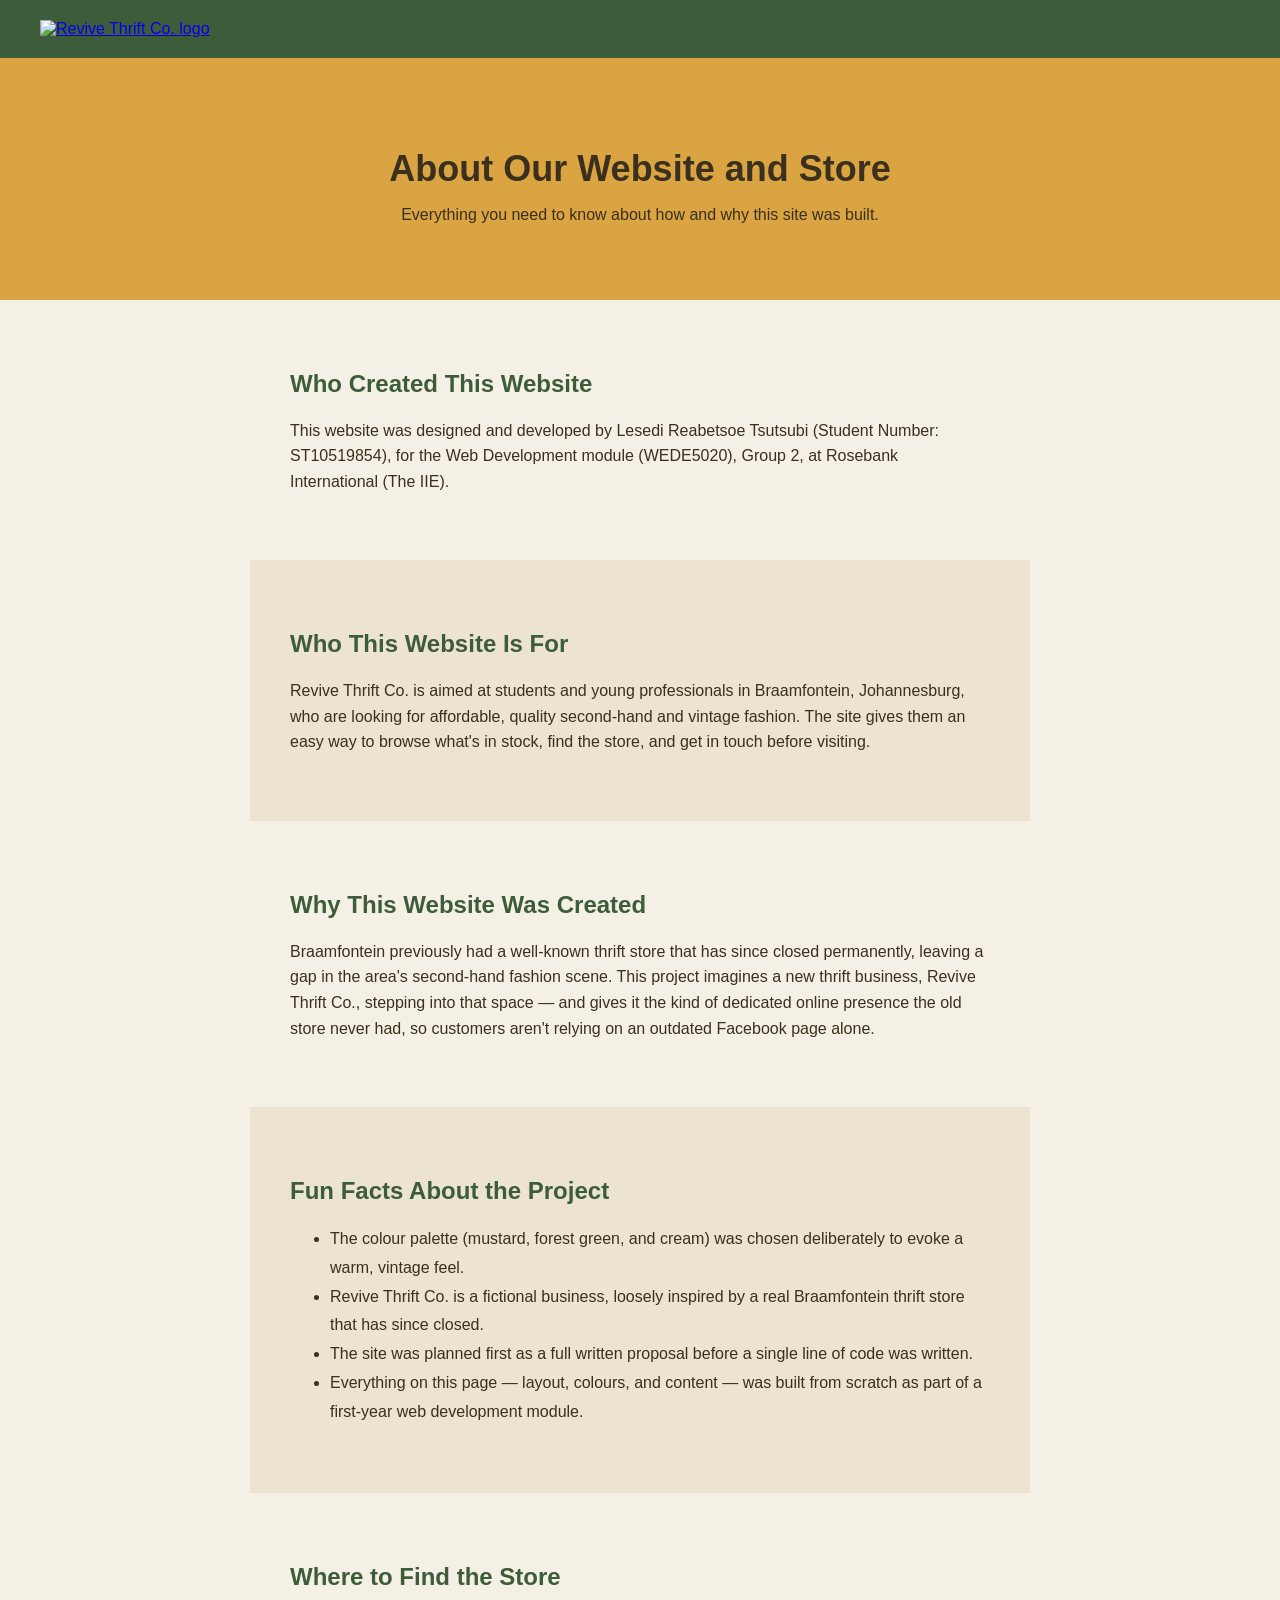
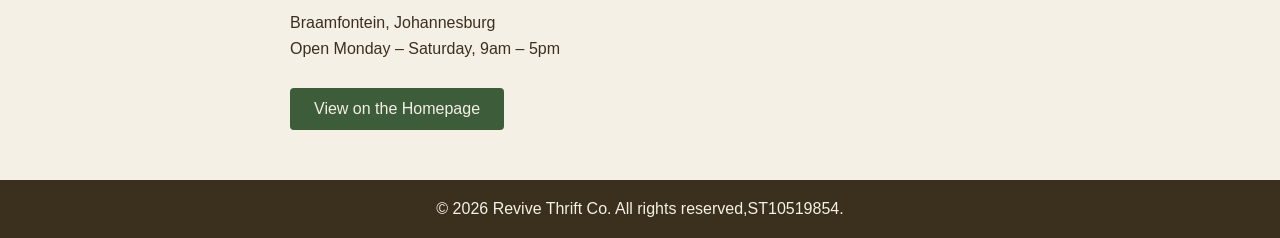
==== About page.html @ 290efb19 "Addition of home page, contact page, and location page" ====
<!DOCTYPE html>
<html lang="en">
<head>
  <meta charset="UTF-8">
  <meta name="viewport" content="width=device-width, initial-scale=1.0">
  <title>About This Project | Revive Thrift Co.</title>
</head>
<body style="margin:0; font-family: Arial, sans-serif; color:#3b2f1e; background-color:#f5f0e6;">

  <!-- Header / Navigation -->
  <header style="background-color:#3d5c3a; padding:20px 40px; display:flex; justify-content:space-between; align-items:center;">
    <a href="Home.html">
      <img src="images/Revive Thrift Co. Logo.png " alt="Revive Thrift Co. logo" style="height:220px;">
    </a>
    <ul style="list-style:none; display:flex; gap:24px; margin:0; padding:0;">
    </ul>
  </header>

  <!-- Page Title -->
  <section style="text-align:center; padding:60px 20px; background-color:#d9a441;">
    <h1 style="font-size:36px; margin-bottom:10px; color:#3b2f1e;">About Our Website and Store</h1>
    <p style="font-size:16px;">Everything you need to know about how and why this site was built.</p>
  </section>

  <!-- Who Created It -->
  <section style="padding:50px 40px; max-width:700px; margin:0 auto;">
    <h2 style="color:#3d5c3a;">Who Created This Website</h2>
    <p style="line-height:1.6;">
      This website was designed and developed by Lesedi Reabetsoe Tsutsubi
      (Student Number: ST10519854), for the Web Development module
      (WEDE5020), Group 2, at Rosebank International (The IIE).
    </p>
  </section>

  <!-- Who It's For -->
  <section style="padding:50px 40px; max-width:700px; margin:0 auto; background-color:#ece3d0;">
    <h2 style="color:#3d5c3a;">Who This Website Is For</h2>
    <p style="line-height:1.6;">
      Revive Thrift Co. is aimed at students and young professionals in
      Braamfontein, Johannesburg, who are looking for affordable, quality
      second-hand and vintage fashion. The site gives them an easy way to
      browse what's in stock, find the store, and get in touch before
      visiting.
    </p>
  </section>

  <!-- Why It Was Created -->
  <section style="padding:50px 40px; max-width:700px; margin:0 auto;">
    <h2 style="color:#3d5c3a;">Why This Website Was Created</h2>
    <p style="line-height:1.6;">
      Braamfontein previously had a well-known thrift store that has since
      closed permanently, leaving a gap in the area's second-hand fashion
      scene. This project imagines a new thrift business, Revive Thrift Co.,
      stepping into that space — and gives it the kind of dedicated online
      presence the old store never had, so customers aren't relying on an
      outdated Facebook page alone.
    </p>
  </section>

  <!-- Fun Facts -->
  <section style="padding:50px 40px; max-width:700px; margin:0 auto; background-color:#ece3d0;">
    <h2 style="color:#3d5c3a;">Fun Facts About the Project</h2>
    <ul style="line-height:1.8;">
      <li>The colour palette (mustard, forest green, and cream) was chosen deliberately to evoke a warm, vintage feel.</li>
      <li>Revive Thrift Co. is a fictional business, loosely inspired by a real Braamfontein thrift store that has since closed.</li>
      <li>The site was planned first as a full written proposal before a single line of code was written.</li>
      <li>Everything on this page — layout, colours, and content — was built from scratch as part of a first-year web development module.</li>
    </ul>
  </section>

  <!-- Store Location -->
  <section style="padding:50px 40px; max-width:700px; margin:0 auto;">
    <h2 style="color:#3d5c3a;">Where to Find the Store</h2>
    <p style="line-height:1.6;">
      Braamfontein, Johannesburg<br>
      Open Monday – Saturday, 9am – 5pm
    </p>
    <a href="index.html#location" style="display:inline-block; margin-top:10px; background-color:#3d5c3a; color:#f5f0e6; padding:12px 24px; text-decoration:none; border-radius:4px;">
      View on the Homepage
    </a>
  </section>

  <!-- Footer -->
  <footer style="background-color:#3b2f1e; color:#f5f0e6; text-align:center; padding:20px;">
    <p style="margin:0;">&copy; 2026 Revive Thrift Co. All rights reserved,ST10519854.</p>
  </footer>

</body>
</html>
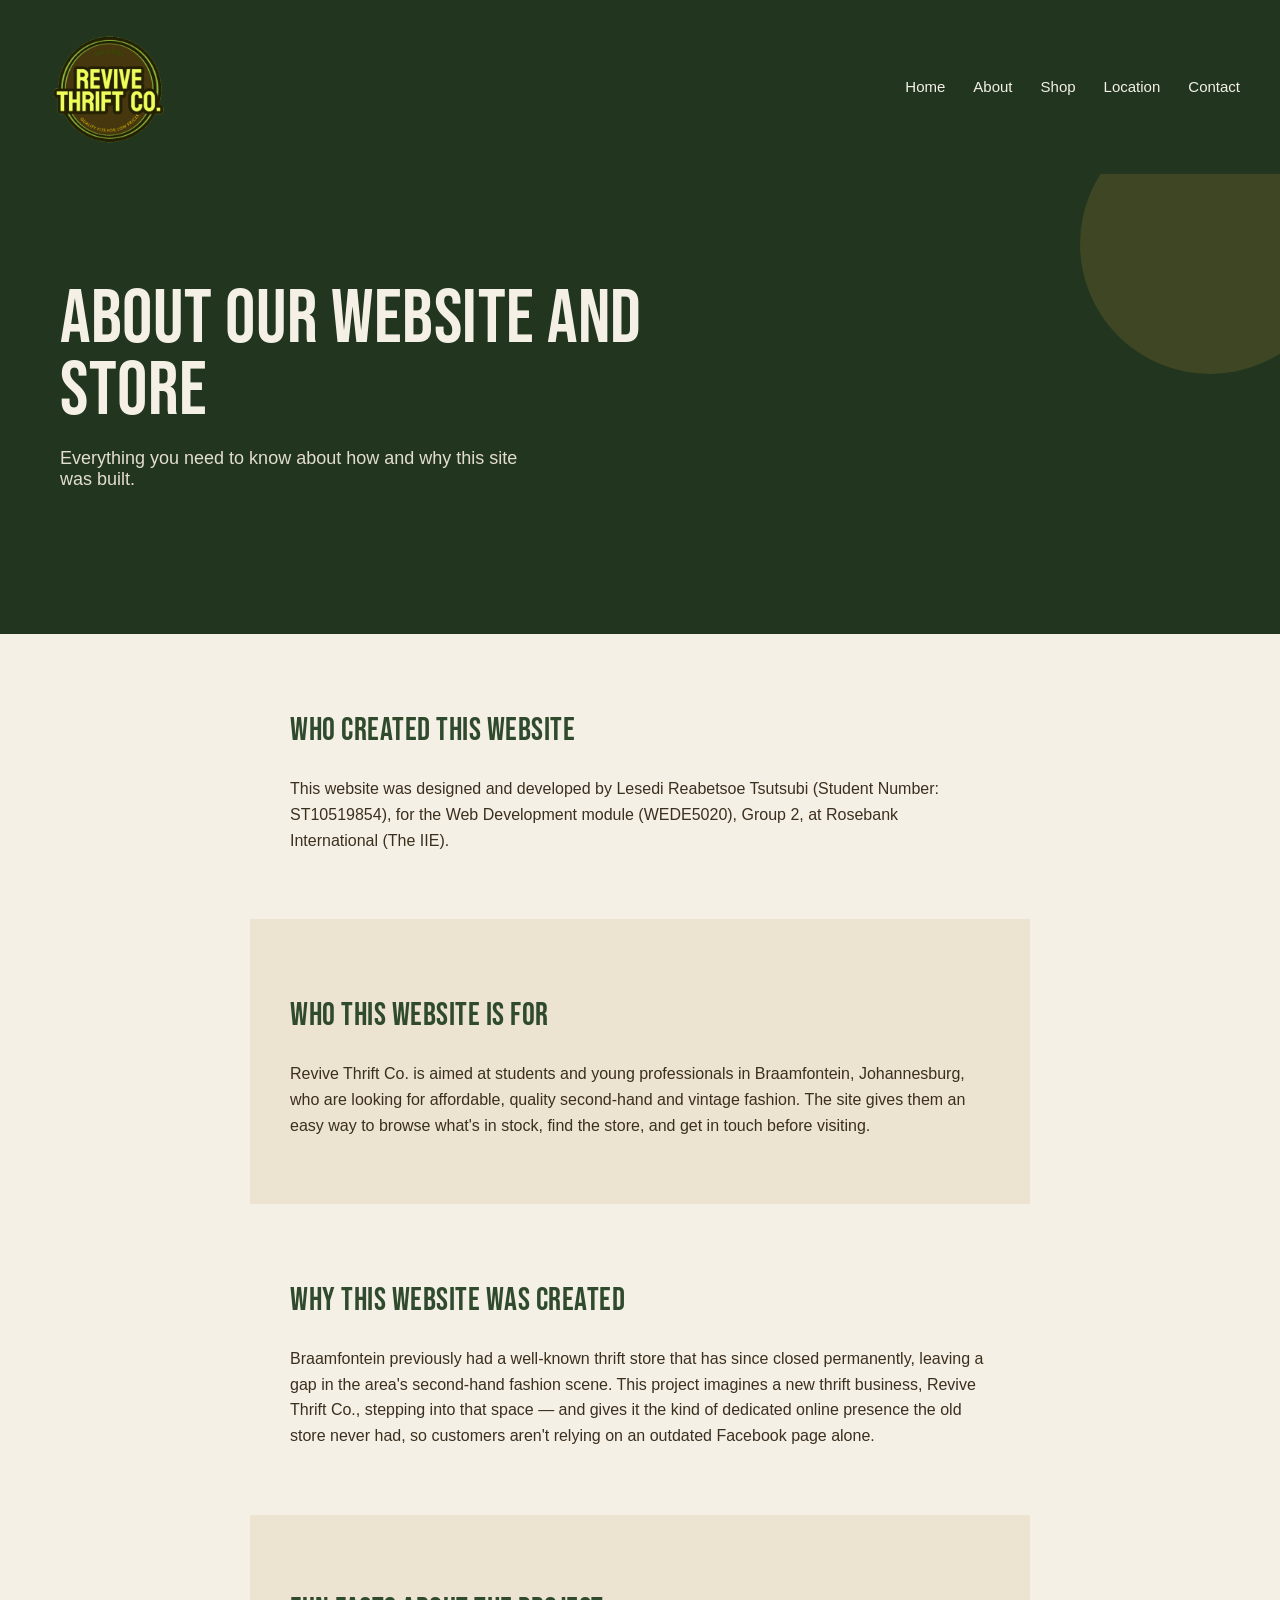
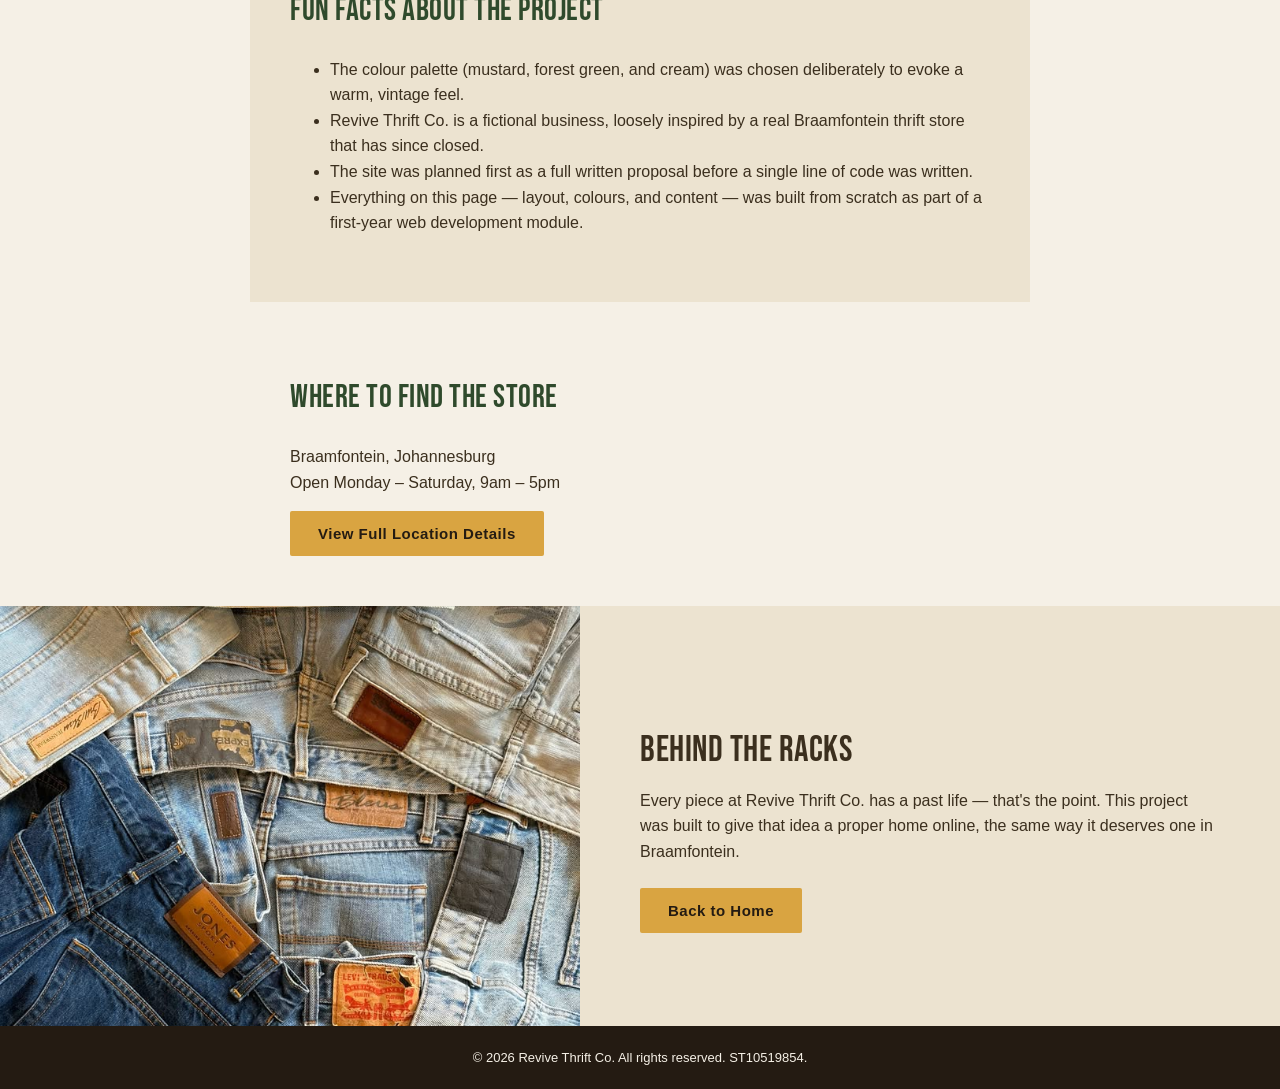
==== commit 893afbb9: "Part 2 additions external css like a separate class and a layout restructure of the whole website wh" ====
--- a/About page.html
+++ b/About page.html
@@ -4,28 +4,34 @@
   <meta charset="UTF-8">
   <meta name="viewport" content="width=device-width, initial-scale=1.0">
   <title>About This Project | Revive Thrift Co.</title>
+  <link rel="stylesheet" href="style.css">
 </head>
-<body style="margin:0; font-family: Arial, sans-serif; color:#3b2f1e; background-color:#f5f0e6;">
+<body>
 
   <!-- Header / Navigation -->
-  <header style="background-color:#3d5c3a; padding:20px 40px; display:flex; justify-content:space-between; align-items:center;">
-    <a href="Home.html">
-      <img src="images/Revive Thrift Co. Logo.png " alt="Revive Thrift Co. logo" style="height:220px;">
+  <header>
+    <a href="Home.html" class="logo">
+      <img src="Images/Revive ThriftCo. Logo.png" alt="Revive Thrift Co. logo">
     </a>
-    <ul style="list-style:none; display:flex; gap:24px; margin:0; padding:0;">
+    <ul class="nav-links">
+      <li><a href="Home.html">Home</a></li>
+      <li><a href="About page.html">About</a></li>
+      <li><a href="Home.html#shop">Shop</a></li>
+      <li><a href="Location page.html">Location</a></li>
+      <li><a href="Contact page.html">Contact</a></li>
     </ul>
   </header>
 
   <!-- Page Title -->
-  <section style="text-align:center; padding:60px 20px; background-color:#d9a441;">
-    <h1 style="font-size:36px; margin-bottom:10px; color:#3b2f1e;">About Our Website and Store</h1>
-    <p style="font-size:16px;">Everything you need to know about how and why this site was built.</p>
+  <section class="hero">
+    <h1>About Our Website and Store</h1>
+    <p>Everything you need to know about how and why this site was built.</p>
   </section>
 
   <!-- Who Created It -->
-  <section style="padding:50px 40px; max-width:700px; margin:0 auto;">
-    <h2 style="color:#3d5c3a;">Who Created This Website</h2>
-    <p style="line-height:1.6;">
+  <section class="content-block">
+    <h2>Who Created This Website</h2>
+    <p>
       This website was designed and developed by Lesedi Reabetsoe Tsutsubi
       (Student Number: ST10519854), for the Web Development module
       (WEDE5020), Group 2, at Rosebank International (The IIE).
@@ -33,9 +39,9 @@
   </section>
 
   <!-- Who It's For -->
-  <section style="padding:50px 40px; max-width:700px; margin:0 auto; background-color:#ece3d0;">
-    <h2 style="color:#3d5c3a;">Who This Website Is For</h2>
-    <p style="line-height:1.6;">
+  <section class="content-block section-alt">
+    <h2>Who This Website Is For</h2>
+    <p>
       Revive Thrift Co. is aimed at students and young professionals in
       Braamfontein, Johannesburg, who are looking for affordable, quality
       second-hand and vintage fashion. The site gives them an easy way to
@@ -45,9 +51,9 @@
   </section>
 
   <!-- Why It Was Created -->
-  <section style="padding:50px 40px; max-width:700px; margin:0 auto;">
-    <h2 style="color:#3d5c3a;">Why This Website Was Created</h2>
-    <p style="line-height:1.6;">
+  <section class="content-block">
+    <h2>Why This Website Was Created</h2>
+    <p>
       Braamfontein previously had a well-known thrift store that has since
       closed permanently, leaving a gap in the area's second-hand fashion
       scene. This project imagines a new thrift business, Revive Thrift Co.,
@@ -58,9 +64,9 @@
   </section>
 
   <!-- Fun Facts -->
-  <section style="padding:50px 40px; max-width:700px; margin:0 auto; background-color:#ece3d0;">
-    <h2 style="color:#3d5c3a;">Fun Facts About the Project</h2>
-    <ul style="line-height:1.8;">
+  <section class="content-block section-alt">
+    <h2>Fun Facts About the Project</h2>
+    <ul>
       <li>The colour palette (mustard, forest green, and cream) was chosen deliberately to evoke a warm, vintage feel.</li>
       <li>Revive Thrift Co. is a fictional business, loosely inspired by a real Braamfontein thrift store that has since closed.</li>
       <li>The site was planned first as a full written proposal before a single line of code was written.</li>
@@ -69,21 +75,33 @@
   </section>
 
   <!-- Store Location -->
-  <section style="padding:50px 40px; max-width:700px; margin:0 auto;">
-    <h2 style="color:#3d5c3a;">Where to Find the Store</h2>
-    <p style="line-height:1.6;">
+  <section class="content-block">
+    <h2>Where to Find the Store</h2>
+    <p>
       Braamfontein, Johannesburg<br>
       Open Monday – Saturday, 9am – 5pm
     </p>
-    <a href="index.html#location" style="display:inline-block; margin-top:10px; background-color:#3d5c3a; color:#f5f0e6; padding:12px 24px; text-decoration:none; border-radius:4px;">
-      View on the Homepage
-    </a>
+    <a href="Location page.html" class="btn btn-primary">View Full Location Details</a>
+  </section>
+
+  <!-- Behind the Racks -->
+  <section class="split split-alt">
+    <div><img src="Images/Picture 8.jpeg" alt="Vintage caps at Revive Thrift Co."></div>
+    <div class="split-text">
+      <h2>Behind the Racks</h2>
+      <p>
+        Every piece at Revive Thrift Co. has a past life — that's the point.
+        This project was built to give that idea a proper home online,
+        the same way it deserves one in Braamfontein.
+      </p>
+      <a href="Home.html" class="btn btn-primary">Back to Home</a>
+    </div>
   </section>
 
   <!-- Footer -->
-  <footer style="background-color:#3b2f1e; color:#f5f0e6; text-align:center; padding:20px;">
-    <p style="margin:0;">&copy; 2026 Revive Thrift Co. All rights reserved,ST10519854.</p>
+  <footer>
+    <p>&copy; 2026 Revive Thrift Co. All rights reserved. ST10519854.</p>
   </footer>
 
 </body>
-</html>+</html>
--- a/style.css
+++ b/style.css
@@ -0,0 +1,455 @@
+/* ===== Fonts ===== */
+@import url('https://fonts.googleapis.com/css2?family=Bebas+Neue&display=swap');
+
+
+:root {
+  --forest: #2f4a2c;
+  --forest-deep: #22361f;
+  --mustard: #d9a441;
+  --cream: #f5f0e6;
+  --near-black: #241b12;
+  --white: #ffffff;
+}
+
+/* ===== Base ===== */
+body {
+  margin: 0;
+  font-family: Arial, sans-serif;
+  color: #3b2f1e;
+  background-color: var(--cream);
+}
+
+h1, h2, .display {
+  font-family: 'Bebas Neue', Arial, sans-serif;
+  letter-spacing: 0.5px;
+  font-weight: 400;
+}
+
+/* ===== Header / Navigation ===== */
+header {
+  background-color: var(--forest-deep);
+  padding: 20px 40px;
+  display: flex;
+  justify-content: space-between;
+  align-items: center;
+  flex-wrap: wrap;
+}
+
+.logo img {
+  height: 130px;
+}
+
+.nav-links {
+  list-style: none;
+  display: flex;
+  gap: 28px;
+  margin: 0;
+  padding: 0;
+  flex-wrap: wrap;
+}
+
+.nav-links a {
+  color: var(--cream);
+  text-decoration: none;
+  font-size: 15px;
+}
+
+.nav-links a:hover {
+  color: var(--mustard);
+}
+
+/* ===== Buttons ===== */
+.btn {
+  display: inline-block;
+  padding: 14px 28px;
+  text-decoration: none;
+  border-radius: 2px;
+  border: none;
+  font-size: 15px;
+  font-weight: bold;
+  cursor: pointer;
+  letter-spacing: 0.5px;
+}
+
+.btn-primary {
+  background-color: var(--mustard);
+  color: var(--near-black);
+}
+
+.btn-primary:hover {
+  background-color: #c4923a;
+}
+
+.btn-secondary {
+  background-color: transparent;
+  color: var(--cream);
+  border: 2px solid var(--cream);
+}
+
+/* ===== Hero Section ===== */
+.hero {
+  position: relative;
+  padding: 110px 60px;
+  background-color: var(--forest-deep);
+  color: var(--cream);
+  overflow: hidden;
+  text-align: left;
+}
+
+.hero::after {
+  content: "";
+  position: absolute;
+  top: -60px;
+  right: -60px;
+  width: 260px;
+  height: 260px;
+  background-color: var(--mustard);
+  border-radius: 50%;
+  opacity: 0.15;
+}
+
+.hero-eyebrow {
+  font-size: 14px;
+  letter-spacing: 3px;
+  color: var(--mustard);
+  margin-bottom: 12px;
+}
+
+.hero h1 {
+  font-size: 76px;
+  line-height: 0.95;
+  margin: 0 0 20px;
+  max-width: 640px;
+  position: relative;
+  z-index: 1;
+}
+
+.hero p {
+  font-size: 18px;
+  margin-bottom: 34px;
+  max-width: 480px;
+  color: #e3ddcf;
+  position: relative;
+  z-index: 1;
+}
+
+/* ===== Generic content section ===== */
+.section {
+  padding: 70px 40px;
+  text-align: center;
+}
+
+.section-alt {
+  background-color: #ece3d0;
+}
+
+.section h2 {
+  font-size: 40px;
+  color: var(--forest);
+  margin-bottom: 24px;
+}
+
+.section-narrow {
+  max-width: 600px;
+  margin: 0 auto;
+  line-height: 1.6;
+}
+
+/* ===== Catalogue Grid ===== */
+.catalogue-grid {
+  display: flex;
+  justify-content: center;
+  gap: 26px;
+  flex-wrap: wrap;
+}
+
+.catalogue-item {
+  position: relative;
+  background-color: var(--white);
+  border-radius: 4px;
+  width: 210px;
+  text-align: left;
+  overflow: hidden;
+  box-shadow: 0 2px 10px rgba(0,0,0,0.06);
+}
+
+.catalogue-item img {
+  width: 100%;
+  height: 210px;
+  object-fit: cover;
+  display: block;
+}
+
+.catalogue-tag {
+  position: absolute;
+  top: 10px;
+  left: 10px;
+  background-color: var(--mustard);
+  color: var(--near-black);
+  font-size: 11px;
+  font-weight: bold;
+  letter-spacing: 0.5px;
+  padding: 4px 8px;
+  border-radius: 2px;
+  text-transform: uppercase;
+}
+
+.catalogue-item p {
+  margin: 12px;
+  font-weight: bold;
+}
+
+/* ===== Category ticker ===== */
+.ticker {
+  background-color: var(--near-black);
+  color: var(--cream);
+  padding: 14px 0;
+  overflow: hidden;
+  white-space: nowrap;
+}
+
+.ticker span {
+  display: inline-block;
+  padding: 0 28px;
+  font-size: 13px;
+  letter-spacing: 1px;
+  border-right: 1px solid #4a3d2c;
+}
+
+.ticker span:last-child {
+  border-right: none;
+}
+
+/* ===== Split sections (image + text) ===== */
+.split {
+  display: flex;
+  flex-wrap: wrap;
+  align-items: center;
+}
+
+.split-reverse {
+  flex-direction: row-reverse;
+}
+
+.split-alt {
+  background-color: #ece3d0;
+}
+
+.split > div {
+  flex: 1;
+  min-width: 300px;
+}
+
+.split img {
+  width: 100%;
+  height: 420px;
+  object-fit: cover;
+  display: block;
+}
+
+.split-text {
+  padding: 60px;
+}
+
+.split-text h2 {
+  text-align: left;
+  font-size: 36px;
+  margin-bottom: 14px;
+}
+
+.split-text p {
+  line-height: 1.6;
+  margin-bottom: 24px;
+}
+
+/* ===== Footer ===== */
+footer {
+  background-color: var(--near-black);
+  color: var(--cream);
+  text-align: center;
+  padding: 24px;
+}
+
+footer p {
+  margin: 0;
+  font-size: 13px;
+}
+
+/* ===== About-page content blocks ===== */
+.content-block {
+  padding: 50px 40px;
+  max-width: 700px;
+  margin: 0 auto;
+  text-align: left;
+}
+
+.content-block h2 {
+  color: var(--forest);
+  font-size: 32px;
+}
+
+.content-block p,
+.content-block ul {
+  line-height: 1.6;
+}
+
+/* ===== Contact page ===== */
+.contact-container {
+  max-width: 600px;
+  margin: 40px auto;
+  padding: 30px;
+  background-color: var(--white);
+  border-radius: 6px;
+  box-shadow: 0 4px 12px rgba(0, 0, 0, 0.05);
+}
+
+.contact-container h1 {
+  margin-top: 0;
+  font-size: 40px;
+  color: var(--forest);
+}
+
+.form-group {
+  margin-bottom: 20px;
+}
+
+.form-group label {
+  display: block;
+  margin-bottom: 8px;
+  font-weight: bold;
+}
+
+.form-group input,
+.form-group textarea {
+  width: 100%;
+  padding: 10px;
+  border: 1px solid #ccc;
+  border-radius: 4px;
+  box-sizing: border-box;
+  font-family: inherit;
+}
+
+.form-group textarea {
+  resize: vertical;
+  min-height: 120px;
+}
+
+/* ===== Location page ===== */
+.location-container {
+  max-width: 900px;
+  margin: 40px auto;
+  padding: 30px;
+  background-color: var(--white);
+  border-radius: 6px;
+  box-shadow: 0 4px 12px rgba(0, 0, 0, 0.05);
+}
+
+.location-container h1 {
+  margin-top: 0;
+  font-size: 40px;
+  color: var(--forest);
+}
+
+.location-grid {
+  display: flex;
+  flex-wrap: wrap;
+  gap: 30px;
+  margin-top: 20px;
+}
+
+.info-section,
+.map-section {
+  flex: 1;
+  min-width: 280px;
+}
+
+.info-section h3 {
+  color: var(--forest);
+  margin-bottom: 8px;
+}
+
+.info-section p {
+  line-height: 1.6;
+  margin-top: 0;
+}
+
+.map-container {
+  width: 100%;
+  height: 300px;
+  border-radius: 6px;
+  overflow: hidden;
+}
+
+.map-container iframe {
+  width: 100%;
+  height: 100%;
+  border: 0;
+}
+
+/* ===== Responsive Design ===== */
+@media (max-width: 768px) {
+  header {
+    flex-direction: column;
+    align-items: flex-start;
+    gap: 16px;
+  }
+
+  .nav-links {
+    flex-direction: column;
+    gap: 12px;
+  }
+
+  .hero {
+    padding: 70px 24px;
+  }
+
+  .hero h1 {
+    font-size: 44px;
+  }
+
+  .hero p {
+    font-size: 16px;
+  }
+
+  .section,
+  .content-block,
+  .contact-container,
+  .location-container {
+    padding: 40px 20px;
+  }
+
+  .catalogue-item {
+    width: 100%;
+    max-width: 280px;
+  }
+
+  .split-text {
+    padding: 36px 24px;
+  }
+
+  .split {
+    flex-direction: column;
+  }
+
+  .split > div {
+    width: 100%;
+  }
+
+  .split img {
+    height: 220px;
+  }
+}
+
+@media (max-width: 480px) {
+  .hero h1 {
+    font-size: 34px;
+  }
+
+  .btn {
+    display: block;
+    width: 100%;
+    box-sizing: border-box;
+    margin-bottom: 10px;
+    text-align: center;
+  }
+}
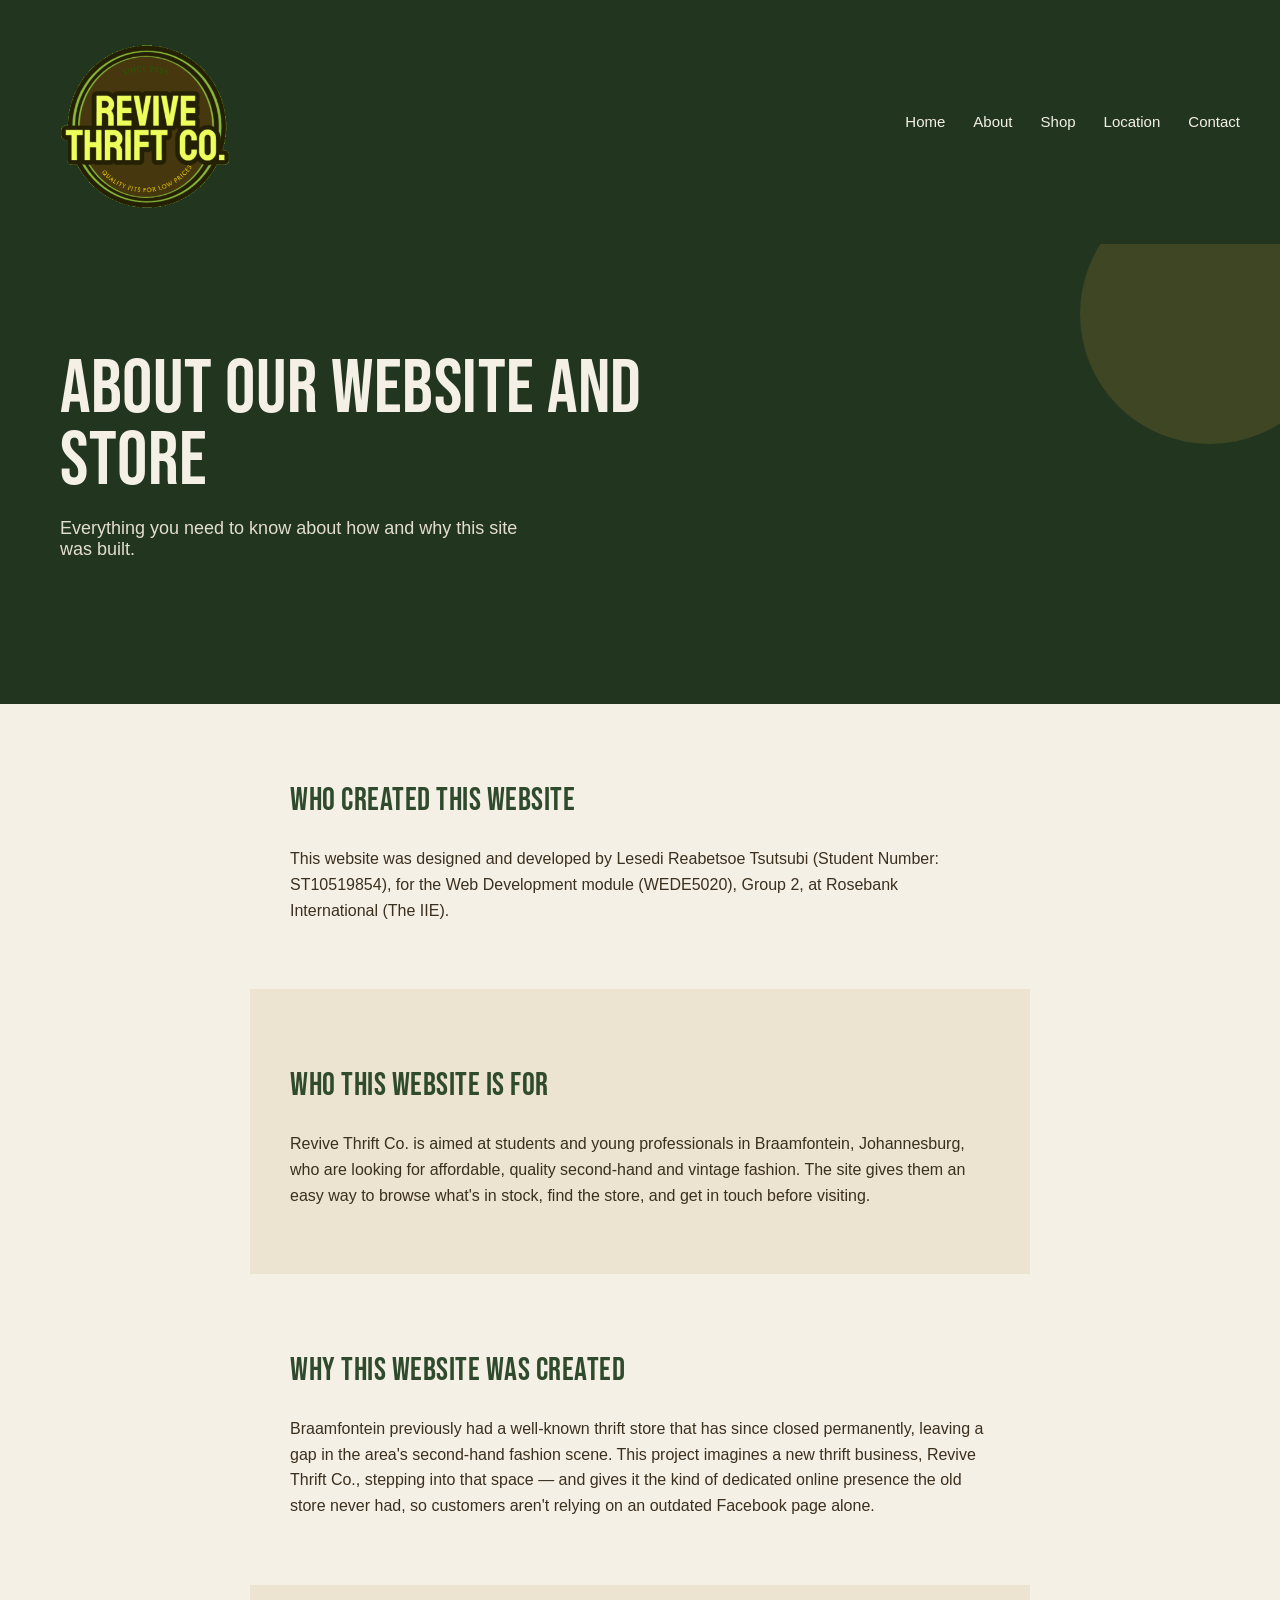
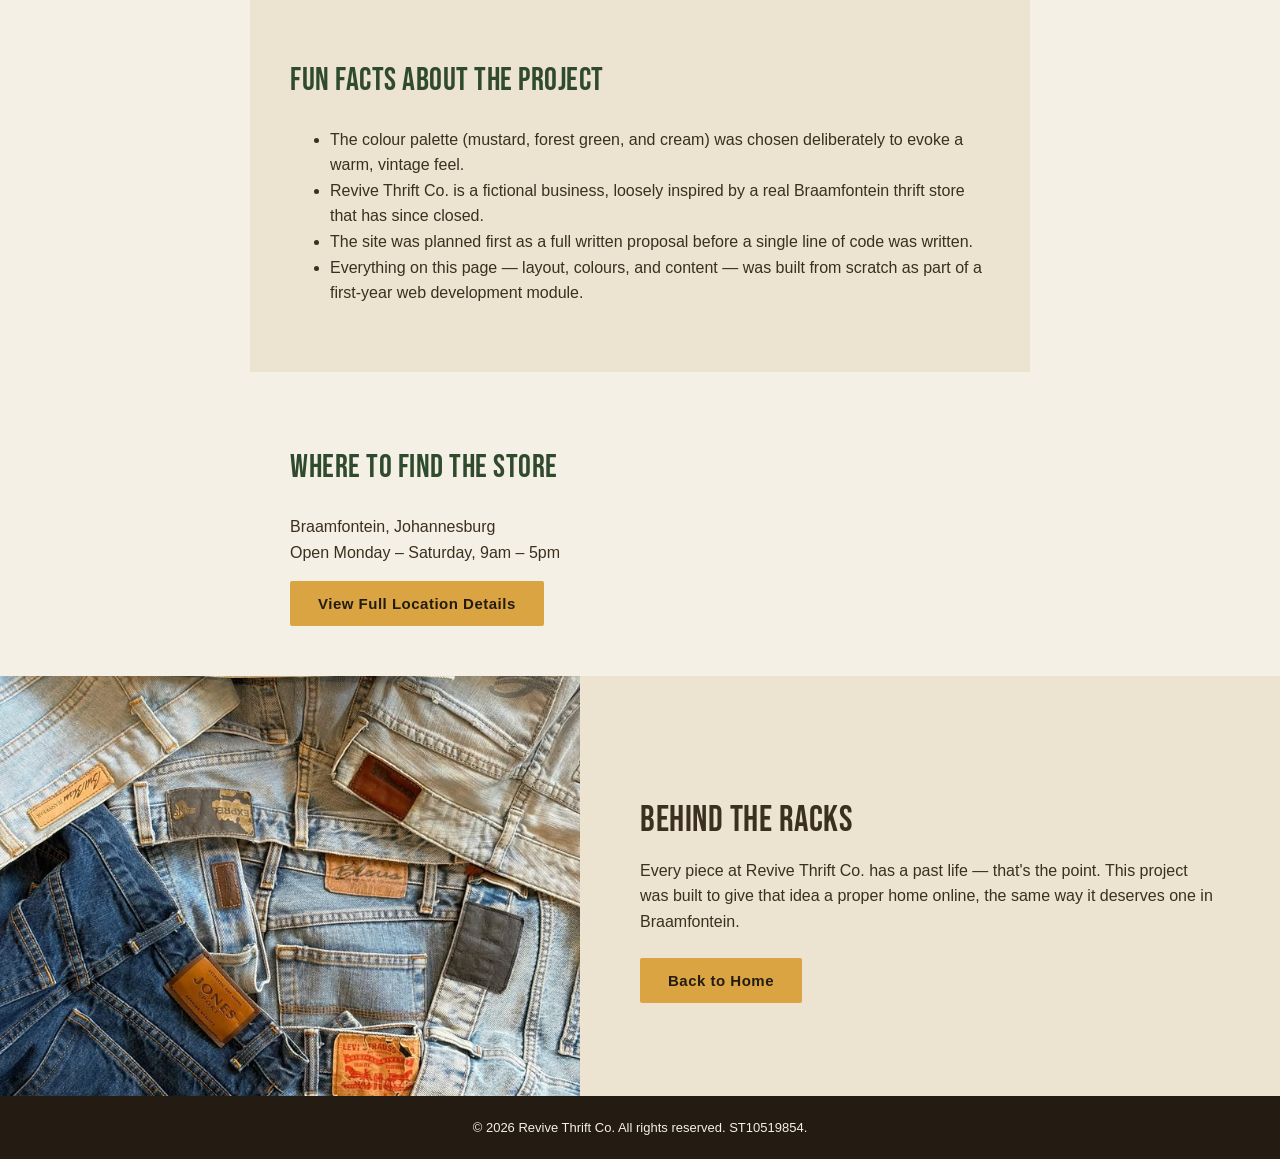
==== commit 0e3a1dde: "Changes made to website and improved proposal" ====
--- a/About page.html
+++ b/About page.html
@@ -4,7 +4,7 @@
   <meta charset="UTF-8">
   <meta name="viewport" content="width=device-width, initial-scale=1.0">
   <title>About This Project | Revive Thrift Co.</title>
-  <link rel="stylesheet" href="style.css">
+  <link rel="stylesheet" href="CSS/style.css">
 </head>
 <body>
 
--- a/CSS/style.css
+++ b/CSS/style.css
@@ -0,0 +1,455 @@
+/* ===== Fonts ===== */
+@import url('https://fonts.googleapis.com/css2?family=Bebas+Neue&display=swap');
+
+
+:root {
+  --forest: #2f4a2c;
+  --forest-deep: #22361f;
+  --mustard: #d9a441;
+  --cream: #f5f0e6;
+  --near-black: #241b12;
+  --white: #ffffff;
+}
+
+/* ===== Base ===== */
+body {
+  margin: 0;
+  font-family: Arial, sans-serif;
+  color: #3b2f1e;
+  background-color: var(--cream);
+}
+
+h1, h2, .display {
+  font-family: 'Bebas Neue', Arial, sans-serif;
+  letter-spacing: 0.5px;
+  font-weight: 400;
+}
+
+/* ===== Header / Navigation ===== */
+header {
+  background-color: var(--forest-deep);
+  padding: 20px 40px;
+  display: flex;
+  justify-content: space-between;
+  align-items: center;
+  flex-wrap: wrap;
+}
+
+.logo img {
+  height: 200px;
+}
+
+.nav-links {
+  list-style: none;
+  display: flex;
+  gap: 28px;
+  margin: 0;
+  padding: 0;
+  flex-wrap: wrap;
+}
+
+.nav-links a {
+  color: var(--cream);
+  text-decoration: none;
+  font-size: 15px;
+}
+
+.nav-links a:hover {
+  color: var(--mustard);
+}
+
+/* ===== Buttons ===== */
+.btn {
+  display: inline-block;
+  padding: 14px 28px;
+  text-decoration: none;
+  border-radius: 2px;
+  border: none;
+  font-size: 15px;
+  font-weight: bold;
+  cursor: pointer;
+  letter-spacing: 0.5px;
+}
+
+.btn-primary {
+  background-color: var(--mustard);
+  color: var(--near-black);
+}
+
+.btn-primary:hover {
+  background-color: #c4923a;
+}
+
+.btn-secondary {
+  background-color: transparent;
+  color: var(--cream);
+  border: 2px solid var(--cream);
+}
+
+/* ===== Hero Section ===== */
+.hero {
+  position: relative;
+  padding: 110px 60px;
+  background-color: var(--forest-deep);
+  color: var(--cream);
+  overflow: hidden;
+  text-align: left;
+}
+
+.hero::after {
+  content: "";
+  position: absolute;
+  top: -60px;
+  right: -60px;
+  width: 260px;
+  height: 260px;
+  background-color: var(--mustard);
+  border-radius: 50%;
+  opacity: 0.15;
+}
+
+.hero-eyebrow {
+  font-size: 14px;
+  letter-spacing: 3px;
+  color: var(--mustard);
+  margin-bottom: 12px;
+}
+
+.hero h1 {
+  font-size: 76px;
+  line-height: 0.95;
+  margin: 0 0 20px;
+  max-width: 640px;
+  position: relative;
+  z-index: 1;
+}
+
+.hero p {
+  font-size: 18px;
+  margin-bottom: 34px;
+  max-width: 480px;
+  color: #e3ddcf;
+  position: relative;
+  z-index: 1;
+}
+
+/* ===== Generic content section ===== */
+.section {
+  padding: 70px 40px;
+  text-align: center;
+}
+
+.section-alt {
+  background-color: #ece3d0;
+}
+
+.section h2 {
+  font-size: 40px;
+  color: var(--forest);
+  margin-bottom: 24px;
+}
+
+.section-narrow {
+  max-width: 600px;
+  margin: 0 auto;
+  line-height: 1.6;
+}
+
+/* ===== Catalogue Grid ===== */
+.catalogue-grid {
+  display: flex;
+  justify-content: center;
+  gap: 26px;
+  flex-wrap: wrap;
+}
+
+.catalogue-item {
+  position: relative;
+  background-color: var(--white);
+  border-radius: 4px;
+  width: 210px;
+  text-align: left;
+  overflow: hidden;
+  box-shadow: 0 2px 10px rgba(0,0,0,0.06);
+}
+
+.catalogue-item img {
+  width: 100%;
+  height: 210px;
+  object-fit: cover;
+  display: block;
+}
+
+.catalogue-tag {
+  position: absolute;
+  top: 10px;
+  left: 10px;
+  background-color: var(--mustard);
+  color: var(--near-black);
+  font-size: 11px;
+  font-weight: bold;
+  letter-spacing: 0.5px;
+  padding: 4px 8px;
+  border-radius: 2px;
+  text-transform: uppercase;
+}
+
+.catalogue-item p {
+  margin: 12px;
+  font-weight: bold;
+}
+
+/* ===== Category ticker ===== */
+.ticker {
+  background-color: var(--near-black);
+  color: var(--cream);
+  padding: 14px 0;
+  overflow: hidden;
+  white-space: nowrap;
+}
+
+.ticker span {
+  display: inline-block;
+  padding: 0 28px;
+  font-size: 13px;
+  letter-spacing: 1px;
+  border-right: 1px solid #4a3d2c;
+}
+
+.ticker span:last-child {
+  border-right: none;
+}
+
+/* ===== Split sections (image + text) ===== */
+.split {
+  display: flex;
+  flex-wrap: wrap;
+  align-items: center;
+}
+
+.split-reverse {
+  flex-direction: row-reverse;
+}
+
+.split-alt {
+  background-color: #ece3d0;
+}
+
+.split > div {
+  flex: 1;
+  min-width: 300px;
+}
+
+.split img {
+  width: 100%;
+  height: 420px;
+  object-fit: cover;
+  display: block;
+}
+
+.split-text {
+  padding: 60px;
+}
+
+.split-text h2 {
+  text-align: left;
+  font-size: 36px;
+  margin-bottom: 14px;
+}
+
+.split-text p {
+  line-height: 1.6;
+  margin-bottom: 24px;
+}
+
+/* ===== Footer ===== */
+footer {
+  background-color: var(--near-black);
+  color: var(--cream);
+  text-align: center;
+  padding: 24px;
+}
+
+footer p {
+  margin: 0;
+  font-size: 13px;
+}
+
+/* ===== About-page content blocks ===== */
+.content-block {
+  padding: 50px 40px;
+  max-width: 700px;
+  margin: 0 auto;
+  text-align: left;
+}
+
+.content-block h2 {
+  color: var(--forest);
+  font-size: 32px;
+}
+
+.content-block p,
+.content-block ul {
+  line-height: 1.6;
+}
+
+/* ===== Contact page ===== */
+.contact-container {
+  max-width: 600px;
+  margin: 40px auto;
+  padding: 30px;
+  background-color: var(--white);
+  border-radius: 6px;
+  box-shadow: 0 4px 12px rgba(0, 0, 0, 0.05);
+}
+
+.contact-container h1 {
+  margin-top: 0;
+  font-size: 40px;
+  color: var(--forest);
+}
+
+.form-group {
+  margin-bottom: 20px;
+}
+
+.form-group label {
+  display: block;
+  margin-bottom: 8px;
+  font-weight: bold;
+}
+
+.form-group input,
+.form-group textarea {
+  width: 100%;
+  padding: 10px;
+  border: 1px solid #ccc;
+  border-radius: 4px;
+  box-sizing: border-box;
+  font-family: inherit;
+}
+
+.form-group textarea {
+  resize: vertical;
+  min-height: 120px;
+}
+
+/* ===== Location page ===== */
+.location-container {
+  max-width: 900px;
+  margin: 40px auto;
+  padding: 30px;
+  background-color: var(--white);
+  border-radius: 6px;
+  box-shadow: 0 4px 12px rgba(0, 0, 0, 0.05);
+}
+
+.location-container h1 {
+  margin-top: 0;
+  font-size: 40px;
+  color: var(--forest);
+}
+
+.location-grid {
+  display: flex;
+  flex-wrap: wrap;
+  gap: 30px;
+  margin-top: 20px;
+}
+
+.info-section,
+.map-section {
+  flex: 1;
+  min-width: 280px;
+}
+
+.info-section h3 {
+  color: var(--forest);
+  margin-bottom: 8px;
+}
+
+.info-section p {
+  line-height: 1.6;
+  margin-top: 0;
+}
+
+.map-container {
+  width: 100%;
+  height: 300px;
+  border-radius: 6px;
+  overflow: hidden;
+}
+
+.map-container iframe {
+  width: 100%;
+  height: 100%;
+  border: 0;
+}
+
+/* ===== Responsive Design ===== */
+@media (max-width: 768px) {
+  header {
+    flex-direction: column;
+    align-items: flex-start;
+    gap: 16px;
+  }
+
+  .nav-links {
+    flex-direction: column;
+    gap: 12px;
+  }
+
+  .hero {
+    padding: 70px 24px;
+  }
+
+  .hero h1 {
+    font-size: 44px;
+  }
+
+  .hero p {
+    font-size: 16px;
+  }
+
+  .section,
+  .content-block,
+  .contact-container,
+  .location-container {
+    padding: 40px 20px;
+  }
+
+  .catalogue-item {
+    width: 100%;
+    max-width: 280px;
+  }
+
+  .split-text {
+    padding: 36px 24px;
+  }
+
+  .split {
+    flex-direction: column;
+  }
+
+  .split > div {
+    width: 100%;
+  }
+
+  .split img {
+    height: 220px;
+  }
+}
+
+@media (max-width: 480px) {
+  .hero h1 {
+    font-size: 34px;
+  }
+
+  .btn {
+    display: block;
+    width: 100%;
+    box-sizing: border-box;
+    margin-bottom: 10px;
+    text-align: center;
+  }
+}
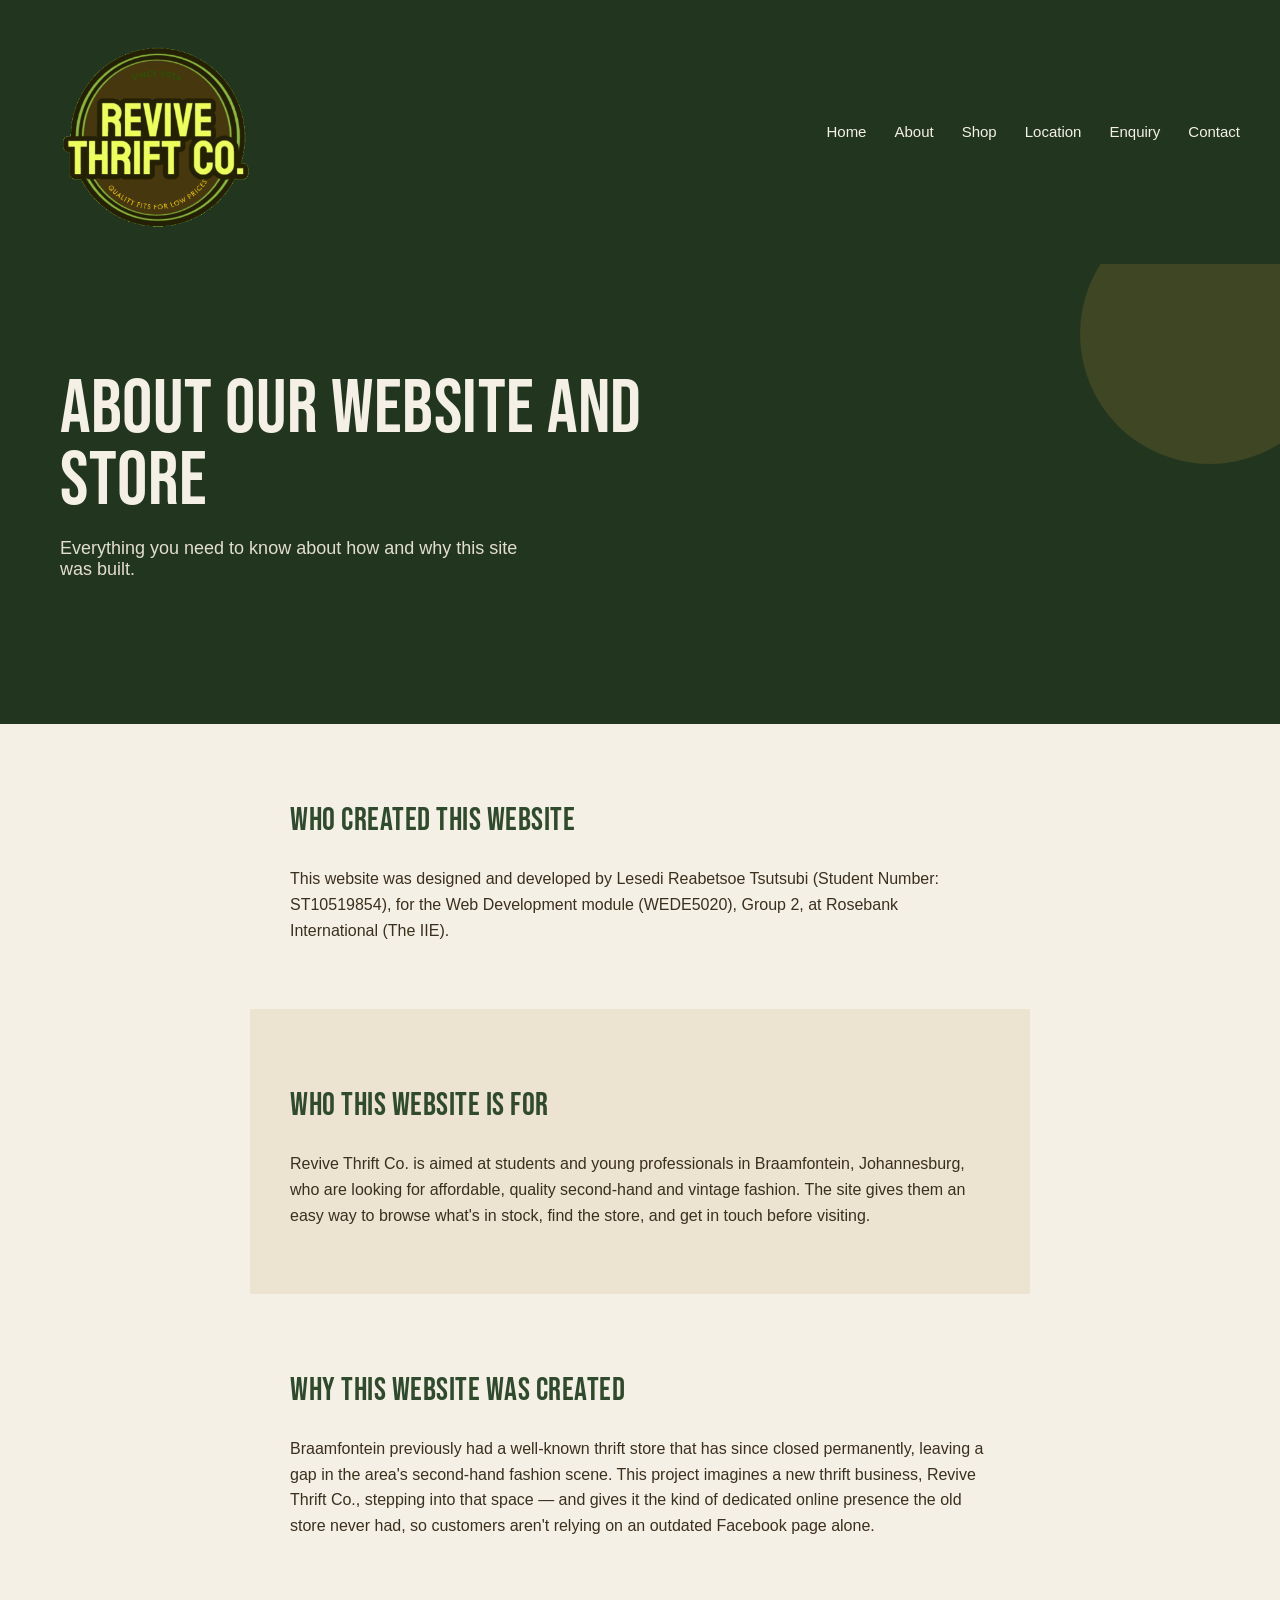
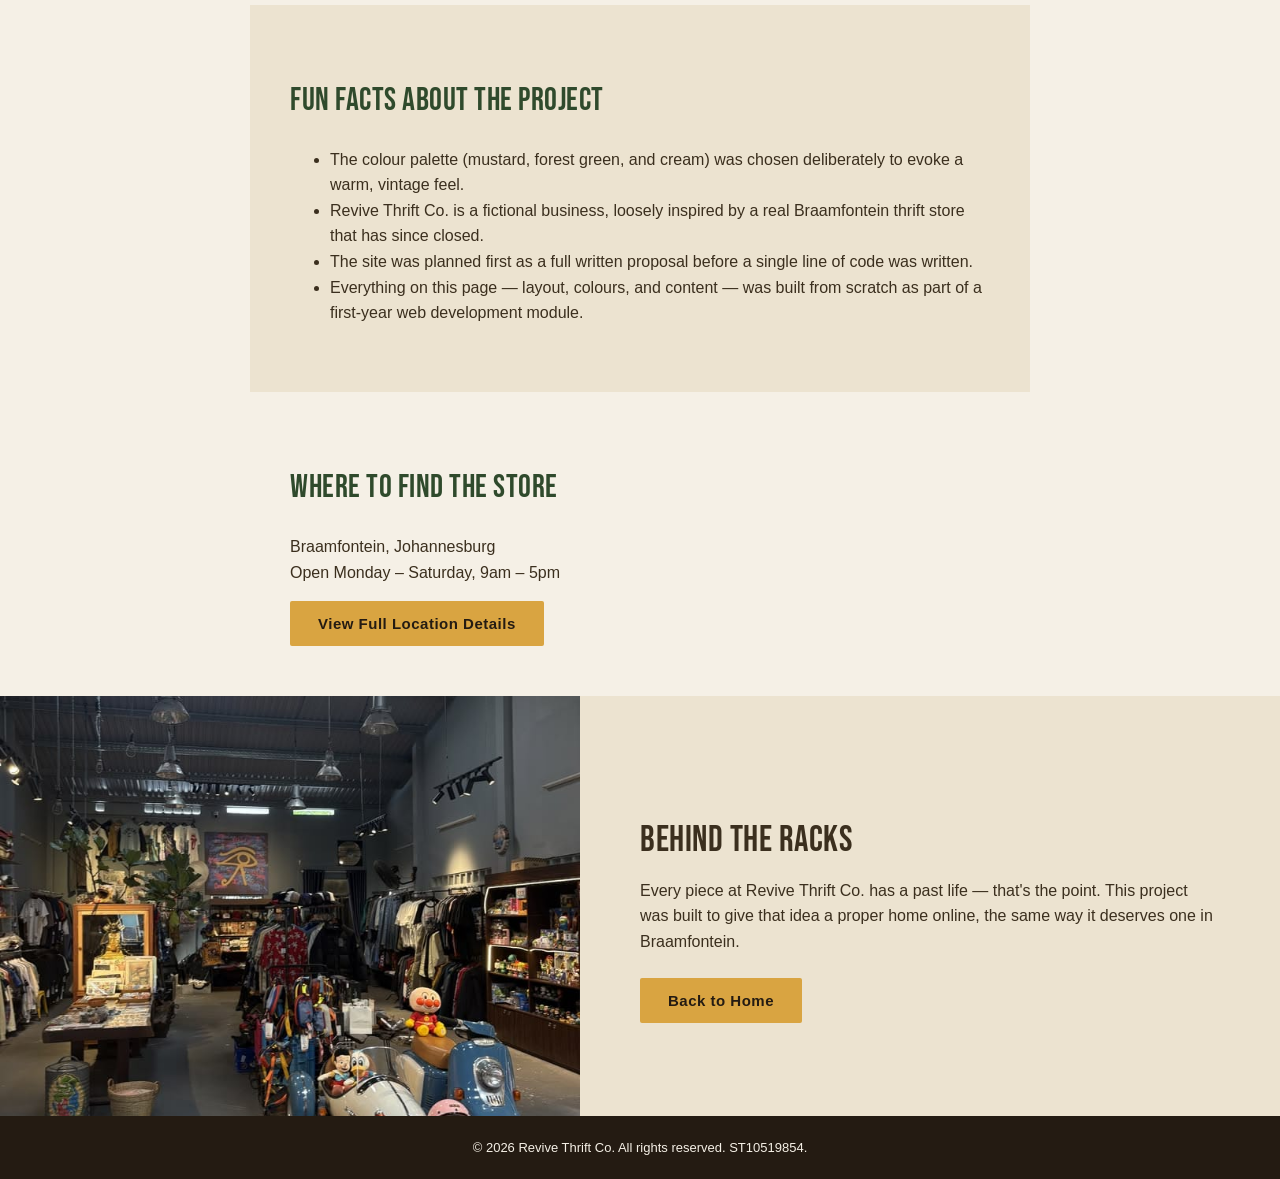
==== commit 95363844: "Add JS interactive features, split enquiry/contact forms with validation  - Add lightbox gallery, FA" ====
--- a/About page.html
+++ b/About page.html
@@ -3,7 +3,32 @@
 <head>
   <meta charset="UTF-8">
   <meta name="viewport" content="width=device-width, initial-scale=1.0">
-  <title>About This Project | Revive Thrift Co.</title>
+  <title>About Revive Thrift Co. | Our Story &amp; This Project</title>
+  <!-- ===== SEO: search engine and social sharing metadata ===== -->
+  <meta name="description" content="Who built Revive Thrift Co., who the site is for, and why a Braamfontein thrift store needed a proper online home. A WEDE5020 web development project by Lesedi Tsutsubi.">
+  <meta name="keywords" content="about Revive Thrift Co, Braamfontein thrift store story, WEDE5020 web development project, sustainable fashion Johannesburg">
+  <meta name="author" content="Lesedi Reabetsoe Tsutsubi (ST10519854)">
+  <meta name="robots" content="index, follow">
+  <meta name="theme-color" content="#3d5c3a">
+  <link rel="canonical" href="https://seddi-techlover.github.io/ST10519854-Web-Development-Assignment/about.html">
+
+  <!-- Open Graph: how the page looks when shared on social media -->
+  <meta property="og:type" content="article">
+  <meta property="og:site_name" content="Revive Thrift Co.">
+  <meta property="og:locale" content="en_ZA">
+  <meta property="og:title" content="About Revive Thrift Co. | Our Story & This Project">
+  <meta property="og:description" content="Who built Revive Thrift Co., who the site is for, and why a Braamfontein thrift store needed a proper online home. A WEDE5020 web development project by Lesedi Tsutsubi.">
+  <meta property="og:url" content="https://seddi-techlover.github.io/ST10519854-Web-Development-Assignment/about.html">
+  <meta property="og:image" content="https://seddi-techlover.github.io/ST10519854-Web-Development-Assignment/Images/Picture%2011.jpeg">
+  <meta property="og:image:alt" content="Vintage caps on display at Revive Thrift Co.">
+
+  <!-- Twitter/X card -->
+  <meta name="twitter:card" content="summary_large_image">
+  <meta name="twitter:title" content="About Revive Thrift Co. | Our Story & This Project">
+  <meta name="twitter:description" content="Who built Revive Thrift Co., who the site is for, and why a Braamfontein thrift store needed a proper online home. A WEDE5020 web development project by Lesedi Tsutsubi.">
+  <meta name="twitter:image" content="https://seddi-techlover.github.io/ST10519854-Web-Development-Assignment/Images/Picture%2011.jpeg">
+
+  <link rel="icon" href="Images/Revive ThriftCo. Logo.png" type="image/png">
   <link rel="stylesheet" href="CSS/style.css">
 </head>
 <body>
@@ -11,13 +36,14 @@
   <!-- Header / Navigation -->
   <header>
     <a href="Home.html" class="logo">
-      <img src="Images/Revive ThriftCo. Logo.png" alt="Revive Thrift Co. logo">
+      <img src="Images/Revive ThriftCo. Logo.png" alt="Revive Thrift Co. logo — a Braamfontein thrift store">
     </a>
     <ul class="nav-links">
       <li><a href="Home.html">Home</a></li>
       <li><a href="About page.html">About</a></li>
-      <li><a href="Home.html#shop">Shop</a></li>
+      <li><a href="#shop">Shop</a></li>
       <li><a href="Location page.html">Location</a></li>
+      <li><a href="Enquiry page.html">Enquiry</a></li>
       <li><a href="Contact page.html">Contact</a></li>
     </ul>
   </header>
@@ -28,7 +54,8 @@
     <p>Everything you need to know about how and why this site was built.</p>
   </section>
 
-  <!-- Who Created It -->
+  <!-- Who Created the website this is where i give a 
+   brief backstory of how and why i created this website -->
   <section class="content-block">
     <h2>Who Created This Website</h2>
     <p>
@@ -38,7 +65,8 @@
     </p>
   </section>
 
-  <!-- Who It's For -->
+  <!-- Who The website is for i just highlight from
+   the proposal document who the website is specifically for -->
   <section class="content-block section-alt">
     <h2>Who This Website Is For</h2>
     <p>
@@ -50,7 +78,8 @@
     </p>
   </section>
 
-  <!-- Why It Was Created -->
+  <!-- Why the website was created 
+   just to give a general overview why this website was truly -->
   <section class="content-block">
     <h2>Why This Website Was Created</h2>
     <p>
@@ -63,7 +92,8 @@
     </p>
   </section>
 
-  <!-- Fun Facts -->
+  <!-- I give fun facts about the website and how
+   the colours are just right for a vi -->
   <section class="content-block section-alt">
     <h2>Fun Facts About the Project</h2>
     <ul>
@@ -84,9 +114,10 @@
     <a href="Location page.html" class="btn btn-primary">View Full Location Details</a>
   </section>
 
-  <!-- Behind the Racks -->
+  <!-- This is a "Behind the Racks" section where 
+   we share a small story about the items in stock -->
   <section class="split split-alt">
-    <div><img src="Images/Picture 8.jpeg" alt="Vintage caps at Revive Thrift Co."></div>
+    <div><img src="Images/Picture 20.jpeg" alt="Vintage caps stacked on a wooden shelf at Revive Thrift Co."></div>
     <div class="split-text">
       <h2>Behind the Racks</h2>
       <p>
@@ -102,6 +133,7 @@
   <footer>
     <p>&copy; 2026 Revive Thrift Co. All rights reserved. ST10519854.</p>
   </footer>
-
+  <!-- The javascript  link for the lightbox functionality -->
+  <script src="JavaScript/script.js"></script>
 </body>
-</html>
+</html>
--- a/CSS/style.css
+++ b/CSS/style.css
@@ -1,7 +1,7 @@
 /* ===== Fonts ===== */
 @import url('https://fonts.googleapis.com/css2?family=Bebas+Neue&display=swap');
 
-
+/* ===== Tokens ===== */
 :root {
   --forest: #2f4a2c;
   --forest-deep: #22361f;
@@ -36,7 +36,7 @@
 }
 
 .logo img {
-  height: 200px;
+  height: 220px;
 }
 
 .nav-links {
@@ -334,6 +334,23 @@
   min-height: 120px;
 }
 
+.error-text {
+  display: block;
+  color: #a02c2c;
+  font-size: 13px;
+  margin-top: 4px;
+  min-height: 16px;
+}
+
+.enquiry-response {
+  margin-top: 24px;
+  padding: 16px 20px;
+  background-color: #e7efe4;
+  border-left: 4px solid var(--forest);
+  border-radius: 4px;
+  line-height: 1.5;
+}
+
 /* ===== Location page ===== */
 .location-container {
   max-width: 900px;
@@ -386,7 +403,115 @@
   border: 0;
 }
 
-/* ===== Responsive Design ===== */
+/* ===== Transitions on existing elements ===== */
+.btn {
+  transition: background-color 0.2s ease, transform 0.15s ease;
+}
+
+.btn:active {
+  transform: scale(0.97);
+}
+
+.catalogue-item {
+  transition: box-shadow 0.2s ease, transform 0.2s ease;
+}
+
+.catalogue-item img {
+  cursor: pointer;
+}
+
+.catalogue-item:hover {
+  box-shadow: 0 6px 18px rgba(0,0,0,0.12);
+  transform: translateY(-3px);
+}
+
+/* ===== Lightbox ===== */
+.lightbox-overlay {
+  position: fixed;
+  inset: 0;
+  background: rgba(20, 15, 8, 0.85);
+  display: flex;
+  align-items: center;
+  justify-content: center;
+  opacity: 0;
+  visibility: hidden;
+  transition: opacity 0.25s ease;
+  z-index: 1000;
+}
+
+.lightbox-overlay.lightbox-open {
+  opacity: 1;
+  visibility: visible;
+}
+
+.lightbox-overlay img {
+  max-width: 90vw;
+  max-height: 85vh;
+  border-radius: 4px;
+  box-shadow: 0 10px 40px rgba(0,0,0,0.4);
+}
+
+.lightbox-close {
+  position: absolute;
+  top: 24px;
+  right: 32px;
+  color: var(--cream);
+  font-size: 32px;
+  cursor: pointer;
+  line-height: 1;
+  background: none;
+  border: none;
+}
+
+/* ===== Accordion ===== */
+.accordion {
+  max-width: 700px;
+  margin: 0 auto;
+  text-align: left;
+}
+
+.accordion-item {
+  border-bottom: 1px solid #d8cdb4;
+}
+
+.accordion-header {
+  display: flex;
+  justify-content: space-between;
+  align-items: center;
+  padding: 18px 4px;
+  cursor: pointer;
+  font-weight: bold;
+  color: var(--forest);
+}
+
+.accordion-header::after {
+  content: "+";
+  font-size: 20px;
+  transition: transform 0.2s ease;
+}
+
+.accordion-open .accordion-header::after {
+  transform: rotate(45deg);
+}
+
+.accordion-body {
+  max-height: 0;
+  overflow: hidden;
+  transition: max-height 0.3s ease, padding 0.3s ease;
+  padding: 0 4px;
+}
+
+.accordion-open .accordion-body {
+  max-height: 200px;
+  padding: 0 4px 18px;
+}
+
+/* ===== Interactive map ===== */
+#map {
+  width: 100%;
+  height: 300px;
+  border-radius: 6px;
+}
 @media (max-width: 768px) {
   header {
     flex-direction: column;
@@ -452,4 +577,172 @@
     margin-bottom: 10px;
     text-align: center;
   }
+}
+/* ===== Catalogue search and category filter ===== */
+.section-intro {
+  text-align: center;
+  max-width: 560px;
+  margin: 0 auto 24px;
+  line-height: 1.6;
+}
+
+.catalogue-controls {
+  max-width: 820px;
+  margin: 0 auto 32px;
+  text-align: center;
+}
+
+.search-field label {
+  display: block;
+  font-size: 13px;
+  font-weight: bold;
+  text-transform: uppercase;
+  letter-spacing: 0.6px;
+  color: var(--forest);
+  margin-bottom: 8px;
+}
+
+.search-field input[type="search"] {
+  width: 100%;
+  max-width: 420px;
+  padding: 12px 14px;
+  font-size: 15px;
+  font-family: inherit;
+  color: var(--near-black);
+  background-color: var(--white);
+  border: 2px solid var(--forest);
+  border-radius: 4px;
+  box-sizing: border-box;
+  transition: border-color 0.2s ease, box-shadow 0.2s ease;
+}
+
+.search-field input[type="search"]:focus {
+  outline: none;
+  border-color: var(--mustard);
+  box-shadow: 0 0 0 3px rgba(217, 164, 65, 0.35);
+}
+
+.filter-chips {
+  display: flex;
+  justify-content: center;
+  flex-wrap: wrap;
+  gap: 10px;
+  margin: 20px 0 14px;
+}
+
+.chip {
+  font-family: inherit;
+  font-size: 13px;
+  font-weight: bold;
+  letter-spacing: 0.4px;
+  text-transform: uppercase;
+  padding: 9px 16px;
+  border: 2px solid var(--forest);
+  border-radius: 999px;
+  background-color: transparent;
+  color: var(--forest);
+  cursor: pointer;
+  transition: background-color 0.2s ease, color 0.2s ease, transform 0.15s ease;
+}
+
+.chip:hover {
+  background-color: var(--forest);
+  color: var(--cream);
+}
+
+.chip:active {
+  transform: translateY(1px);
+}
+
+.chip-active {
+  background-color: var(--mustard);
+  border-color: var(--mustard);
+  color: var(--near-black);
+}
+
+.catalogue-count {
+  font-size: 14px;
+  color: var(--forest);
+  margin: 0;
+}
+
+.catalogue-meta {
+  margin: -6px 12px 12px !important;
+  font-weight: normal !important;
+  font-size: 13px;
+  color: #6b5c45;
+}
+
+.catalogue-empty {
+  text-align: center;
+  max-width: 460px;
+  margin: 0 auto;
+  line-height: 1.6;
+}
+
+.catalogue-empty a {
+  color: var(--forest);
+  font-weight: bold;
+}
+
+.is-hidden {
+  display: none !important;
+}
+
+@media (max-width: 600px) {
+  .filter-chips {
+    gap: 8px;
+  }
+  .chip {
+    font-size: 12px;
+    padding: 8px 13px;
+  }
+}
+
+/* Keep catalogue cards the same height when a product name wraps */
+.catalogue-item > p:not(.catalogue-meta) {
+  min-height: 2.6em;
+}
+
+/* ===== AJAX form responses ===== */
+.honeypot {
+  position: absolute;
+  left: -9999px;
+  width: 1px;
+  height: 1px;
+  opacity: 0;
+}
+
+.form-response {
+  max-width: 560px;
+  margin: 22px auto 0;
+  padding: 16px 18px;
+  border-radius: 4px;
+  line-height: 1.6;
+  border-left: 5px solid var(--forest);
+  background-color: var(--white);
+  box-shadow: 0 2px 10px rgba(0,0,0,0.06);
+}
+
+.form-response-success {
+  border-left-color: var(--forest);
+}
+
+.form-response-error {
+  border-left-color: #b23b2e;
+  background-color: #fdf1ef;
+}
+
+.form-response a {
+  color: var(--forest);
+  font-weight: bold;
+}
+
+.btn-sending {
+  opacity: 0.65;
+  cursor: progress;
+}
+
+button[disabled] {
+  cursor: not-allowed;
 }
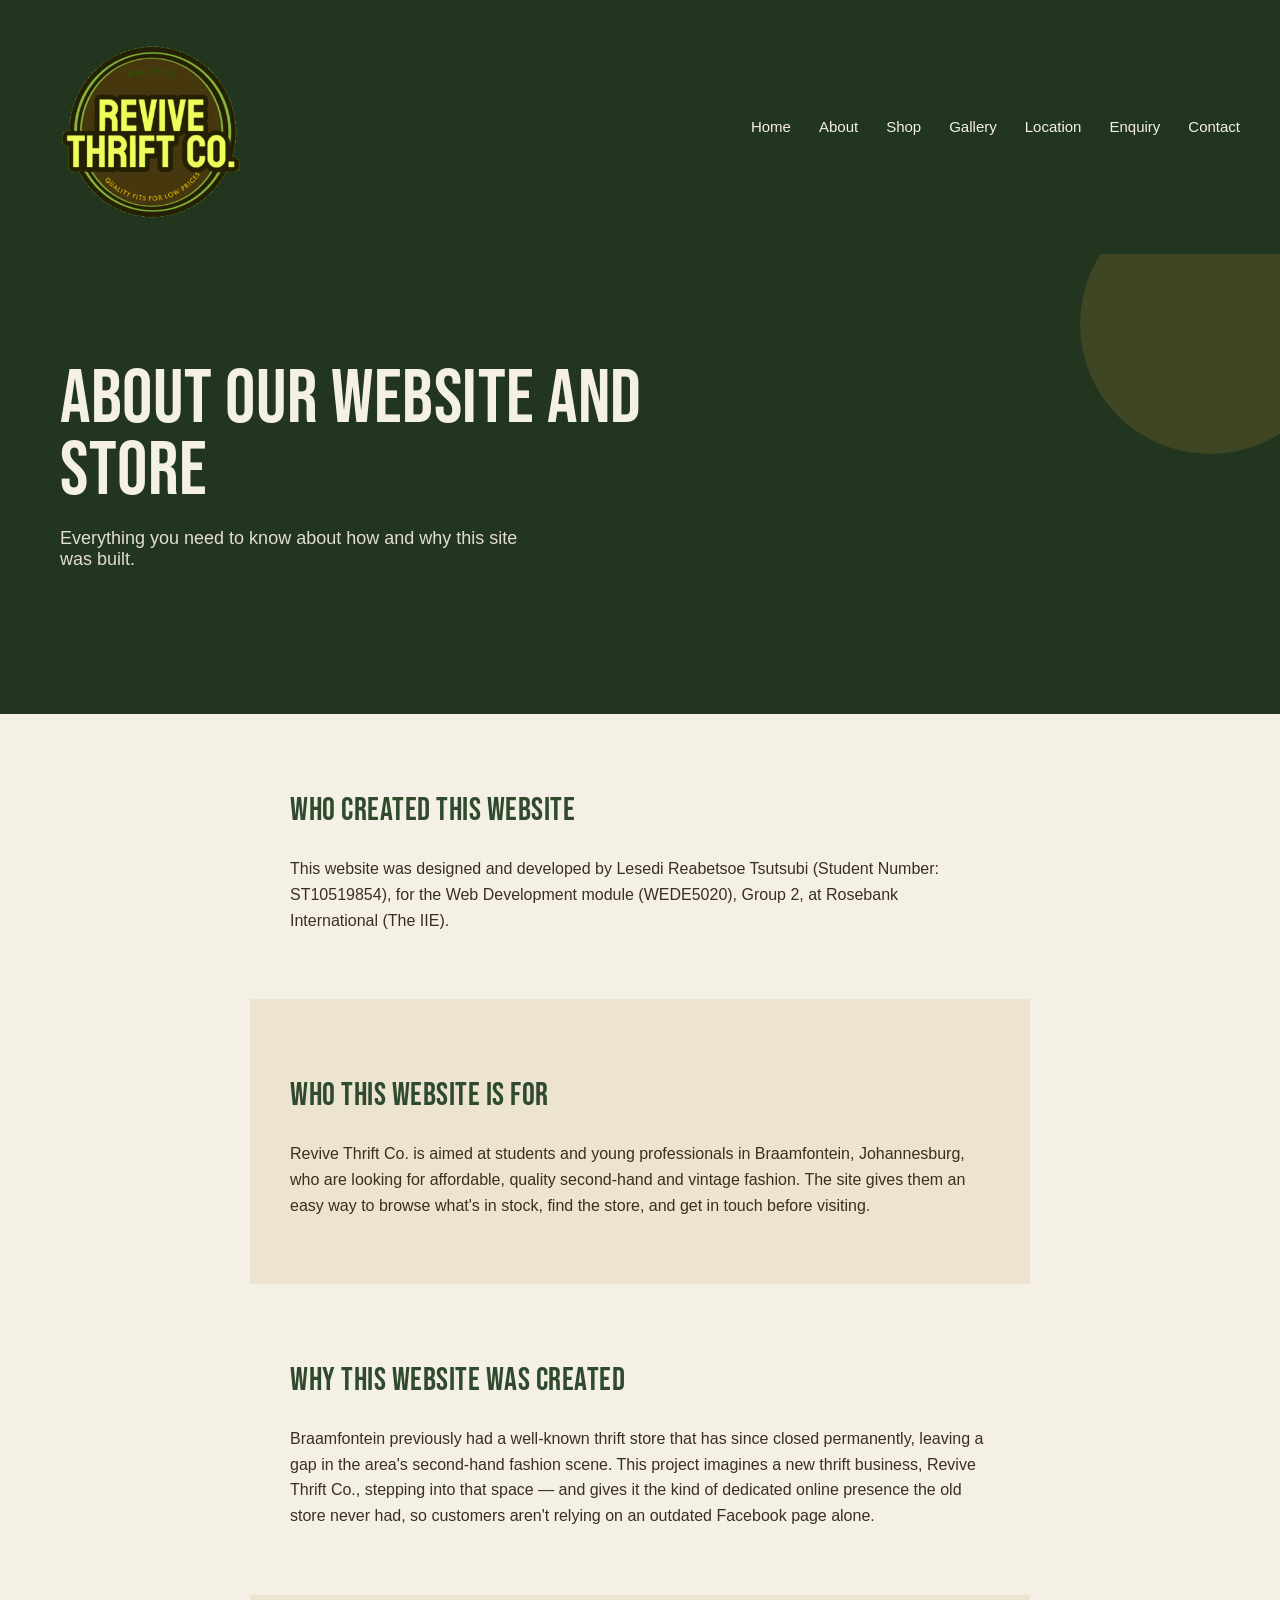
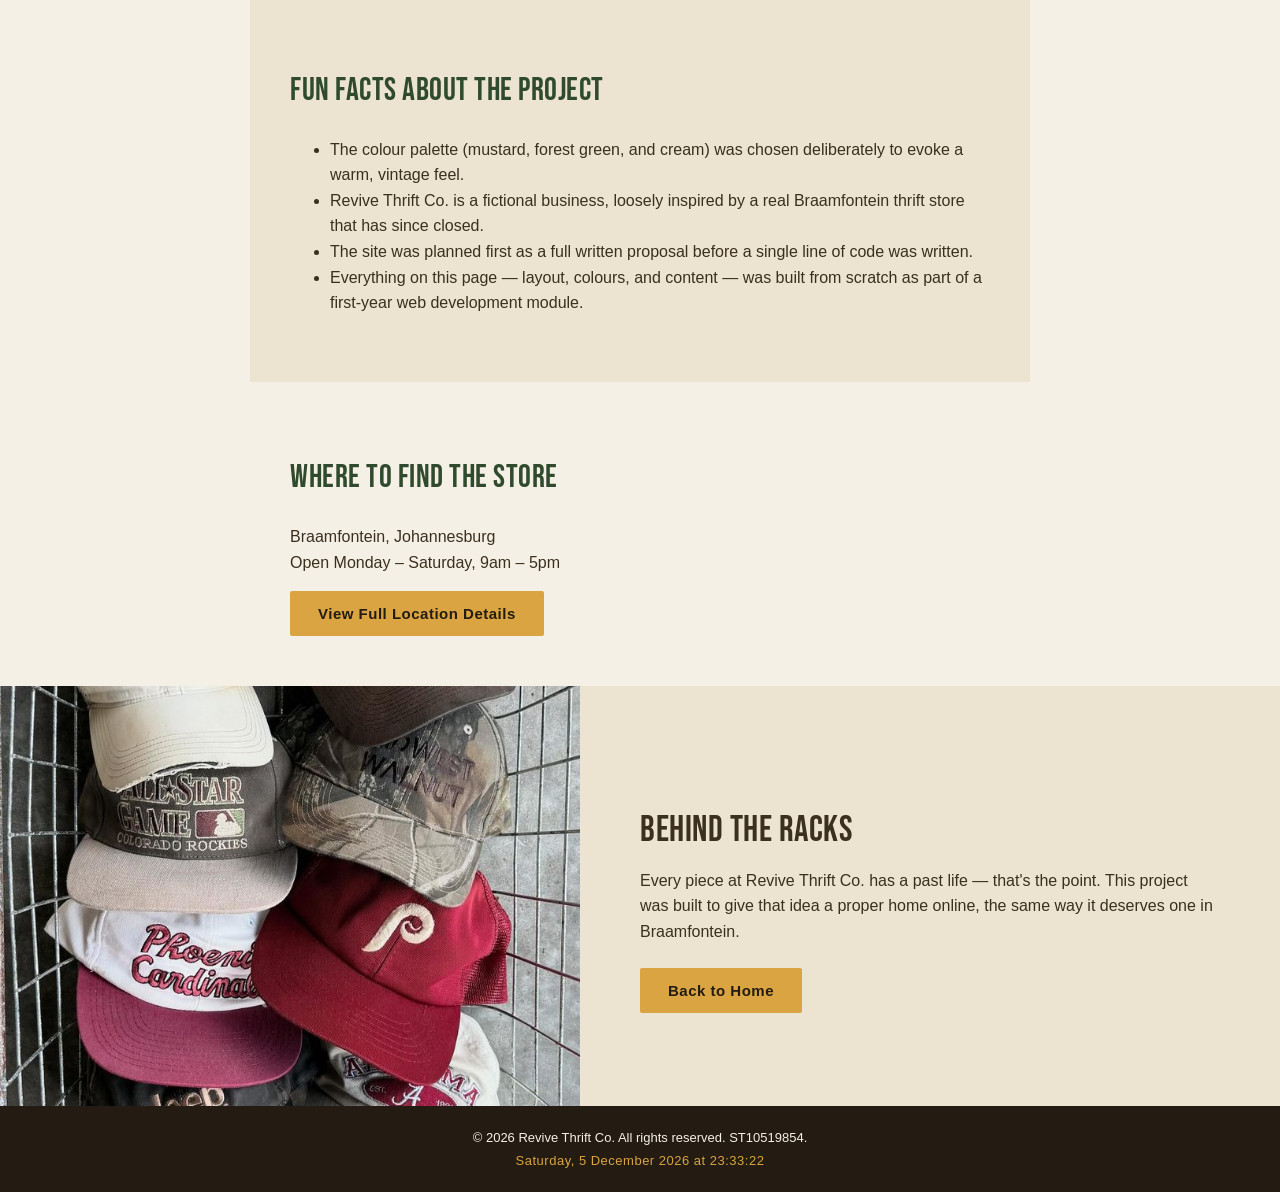
==== commit ec3a57e5: "There is a number of changes that have been made, the names of files, the addition of the gallery pa" ====
--- a/About page.html
+++ b/About page.html
@@ -35,16 +35,17 @@
 
   <!-- Header / Navigation -->
   <header>
-    <a href="Home.html" class="logo">
+    <a href="index.html" class="logo">
       <img src="Images/Revive ThriftCo. Logo.png" alt="Revive Thrift Co. logo — a Braamfontein thrift store">
     </a>
     <ul class="nav-links">
-      <li><a href="Home.html">Home</a></li>
-      <li><a href="About page.html">About</a></li>
-      <li><a href="#shop">Shop</a></li>
-      <li><a href="Location page.html">Location</a></li>
-      <li><a href="Enquiry page.html">Enquiry</a></li>
-      <li><a href="Contact page.html">Contact</a></li>
+      <li><a href="index.html">Home</a></li>
+      <li><a href="about page.html">About</a></li>
+      <li><a href="index.html#shop">Shop</a></li>
+      <li><a href="gallery page.html">Gallery</a></li>
+      <li><a href="location page.html">Location</a></li>
+      <li><a href="enquiry page.html">Enquiry</a></li>
+      <li><a href="contact page.html">Contact</a></li>
     </ul>
   </header>
 
@@ -111,13 +112,13 @@
       Braamfontein, Johannesburg<br>
       Open Monday – Saturday, 9am – 5pm
     </p>
-    <a href="Location page.html" class="btn btn-primary">View Full Location Details</a>
+    <a href="location.html" class="btn btn-primary">View Full Location Details</a>
   </section>
 
   <!-- This is a "Behind the Racks" section where 
    we share a small story about the items in stock -->
   <section class="split split-alt">
-    <div><img src="Images/Picture 20.jpeg" alt="Vintage caps stacked on a wooden shelf at Revive Thrift Co."></div>
+    <div><img src="Images/Picture 11.jpeg" alt="Vintage caps stacked on a wooden shelf at Revive Thrift Co."></div>
     <div class="split-text">
       <h2>Behind the Racks</h2>
       <p>
@@ -125,13 +126,14 @@
         This project was built to give that idea a proper home online,
         the same way it deserves one in Braamfontein.
       </p>
-      <a href="Home.html" class="btn btn-primary">Back to Home</a>
+      <a href="index.html" class="btn btn-primary">Back to Home</a>
     </div>
   </section>
 
   <!-- Footer -->
   <footer>
     <p>&copy; 2026 Revive Thrift Co. All rights reserved. ST10519854.</p>
+    <p id="datetime" class="footer-datetime"></p>
   </footer>
   <!-- The javascript  link for the lightbox functionality -->
   <script src="JavaScript/script.js"></script>
--- a/CSS/style.css
+++ b/CSS/style.css
@@ -36,7 +36,7 @@
 }
 
 .logo img {
-  height: 220px;
+  height: 210px;
 }
 
 .nav-links {
@@ -745,4 +745,116 @@
 
 button[disabled] {
   cursor: not-allowed;
-}+}
+
+/* ===== Slideshow (lightbox with previous / next) ===== */
+.lightbox-figure {
+  margin: 0;
+  display: flex;
+  flex-direction: column;
+  align-items: center;
+  max-width: 80vw;
+}
+
+.lightbox-overlay .lightbox-figure img {
+  max-width: 80vw;
+  max-height: 75vh;
+  object-fit: contain;
+}
+
+.lightbox-figure figcaption {
+  margin-top: 14px;
+  color: var(--cream);
+  font-size: 15px;
+  letter-spacing: 0.4px;
+  text-align: center;
+}
+
+.lightbox-nav {
+  position: absolute;
+  top: 50%;
+  transform: translateY(-50%);
+  width: 52px;
+  height: 52px;
+  border: none;
+  border-radius: 50%;
+  background-color: rgba(245, 240, 230, 0.15);
+  color: var(--cream);
+  font-size: 24px;
+  cursor: pointer;
+  transition: background-color 0.2s ease;
+}
+
+.lightbox-nav:hover,
+.lightbox-nav:focus-visible {
+  background-color: var(--mustard);
+  color: var(--near-black);
+  outline: none;
+}
+
+.lightbox-prev { left: 24px; }
+.lightbox-next { right: 24px; }
+
+.lightbox-counter {
+  position: absolute;
+  bottom: 22px;
+  left: 50%;
+  transform: translateX(-50%);
+  color: var(--cream);
+  font-size: 13px;
+  letter-spacing: 1px;
+}
+
+/* Only one image available (e.g. a filter left a single match): hide arrows */
+.lightbox-single .lightbox-nav,
+.lightbox-single .lightbox-counter {
+  display: none;
+}
+
+@media (max-width: 600px) {
+  .lightbox-nav { width: 42px; height: 42px; font-size: 20px; }
+  .lightbox-prev { left: 8px; }
+  .lightbox-next { right: 8px; }
+}
+
+/* ===== Gallery page ===== */
+.gallery-grid .catalogue-item p {
+  text-align: center;
+  font-size: 14px;
+}
+
+.gallery-cta {
+  margin-top: 36px;
+}
+
+.gallery-cta a {
+  color: var(--forest);
+  font-weight: bold;
+}
+
+/* ===== Footer date and time ===== */
+.footer-datetime {
+  margin-top: 8px !important;
+  color: var(--mustard);
+  letter-spacing: 0.5px;
+}
+
+/* ===== Google Map embed (contact page) ===== */
+.map-embed {
+  max-width: 700px;
+  margin: 0 auto;
+  border-radius: 6px;
+  overflow: hidden;
+  box-shadow: 0 4px 12px rgba(0, 0, 0, 0.1);
+}
+
+.map-embed iframe {
+  display: block;
+  width: 100%;
+  height: 380px;
+  border: 0;
+}
+
+@media (max-width: 600px) {
+  .map-embed iframe { height: 300px; }
+}
